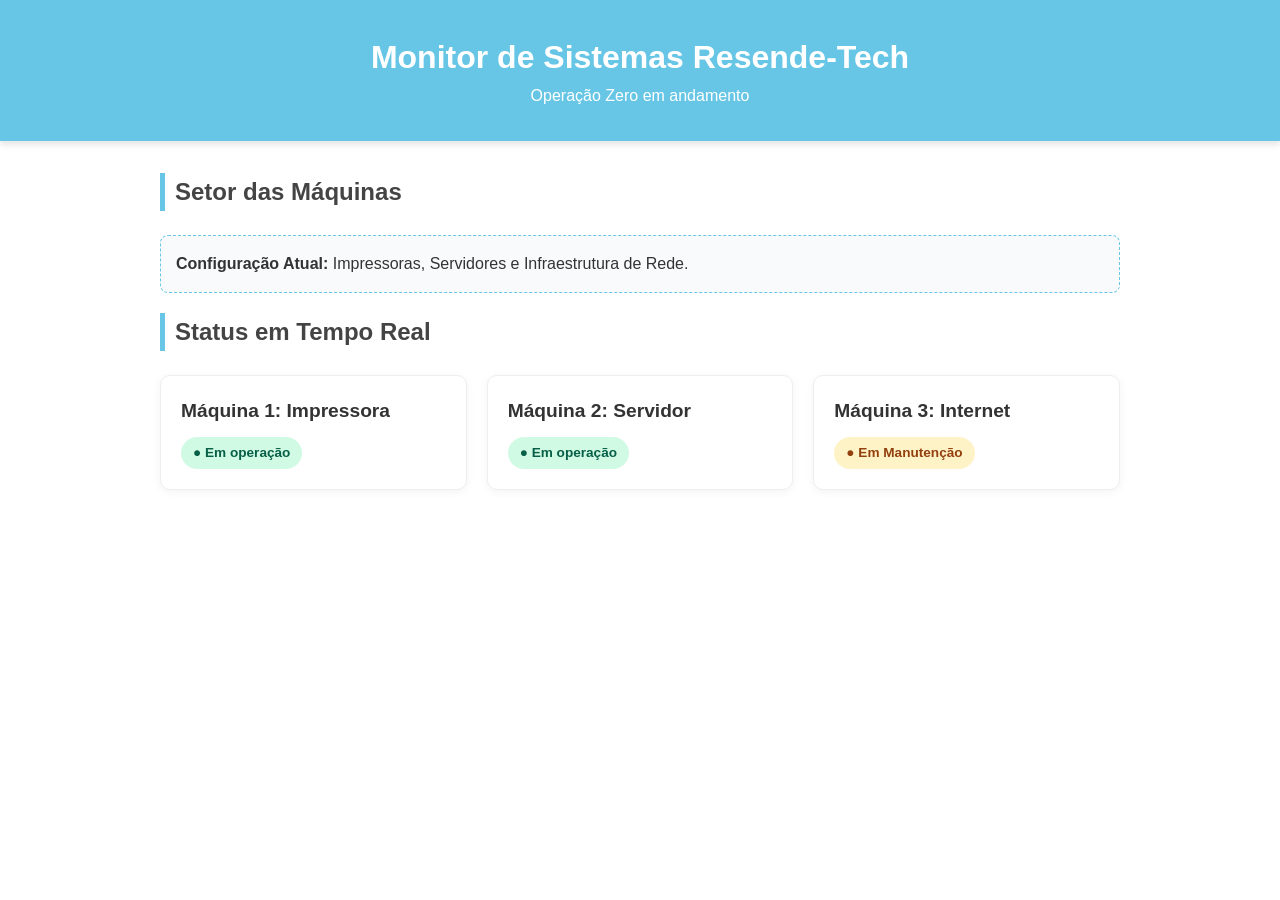
==== onaip/index.html @ 721e935f "Add files via upload" ====
<!DOCTYPE html>
<html lang="pt-br">
<head>
    <meta charset="UTF-8">
    <meta name="viewport" content="width=device-width, initial-scale=1.0">
    <title>Monitor Resende-Tech</title>
    <style>
        /* 1. RESET: Remove margens padrão do navegador */
        * {
            margin: 0;
            padding: 0;
            box-sizing: border-box;
            font-family: 'Segoe UI', Roboto, Helvetica, Arial, sans-serif;
        }

        body {
            background-color: #FFFFFF; /* Fundo solicitado */
            color: #333;
            line-height: 1.6;
        }

        /* 2. CABEÇALHO: Cor Azul-céu (#67c6e5) */
        header {
            background-color: #67c6e5;
            color: white;
            padding: 2rem 1rem;
            text-align: center;
            margin-bottom: 2rem;
            box-shadow: 0 4px 6px rgba(0,0,0,0.1);
        }

        .container {
            max-width: 1000px;
            margin: 0 auto;
            padding: 0 20px;
        }

        h2 {
            margin-bottom: 1.5rem;
            color: #444;
            border-left: 5px solid #67c6e5;
            padding-left: 10px;
        }

        /* 3. GRID DE MÁQUINAS: Organiza os cards */
        .grid-maquinas {
            display: flex;
            flex-wrap: wrap;
            gap: 20px; /* Espaço entre os cards */
            margin-bottom: 3rem;
        }

        /* 4. CARDS: O visual de cada máquina */
        .card {
            background: #fff;
            border: 1px solid #eee;
            border-radius: 10px;
            padding: 20px;
            flex: 1 1 calc(33.333% - 20px); /* 3 por linha no desktop */
            min-width: 250px;
            box-shadow: 0 2px 10px rgba(0,0,0,0.05);
            transition: transform 0.3s ease;
        }

        .card:hover {
            transform: translateY(-5px); /* Efeito de flutuar ao passar o mouse */
        }

        .card h3 {
            margin-bottom: 10px;
            font-size: 1.2rem;
        }

        /* 5. STATUS: Cores para facilitar a visão */
        .status {
            display: inline-block;
            padding: 5px 12px;
            border-radius: 20px;
            font-size: 0.85rem;
            font-weight: bold;
        }

        .operacao { background-color: #d1fae5; color: #065f46; } /* Verde */
        .manutencao { background-color: #fef3c7; color: #92400e; } /* Amarelo */

        .setor-info {
            background-color: #f8fafc;
            padding: 15px;
            border-radius: 8px;
            margin-bottom: 20px;
            border: 1px dashed #67c6e5;
        }
    </style>
</head>
<body>

    <header>
        <h1>Monitor de Sistemas Resende-Tech</h1>
        <p>Operação Zero em andamento</p>
    </header>

    <main class="container">
        
        <section>
            <h2>Setor das Máquinas</h2>
            <div class="setor-info">
                <p><strong>Configuração Atual:</strong> Impressoras, Servidores e Infraestrutura de Rede.</p>
            </div>
        </section>

        <section>
            <h2>Status em Tempo Real</h2>
            
            <div class="grid-maquinas">
                <!-- Máquina 1 -->
                <div class="card">
                    <h3>Máquina 1: Impressora</h3>
                    <span class="status operacao">● Em operação</span>
                </div>

                <!-- Máquina 2 -->
                <div class="card">
                    <h3>Máquina 2: Servidor</h3>
                    <span class="status operacao">● Em operação</span>
                </div>

                <!-- Máquina 3 -->
                <div class="card">
                    <h3>Máquina 3: Internet</h3>
                    <span class="status manutencao">● Em Manutenção</span>
                </div>
            </div>
        </section>

    </main>

</body>
</html>
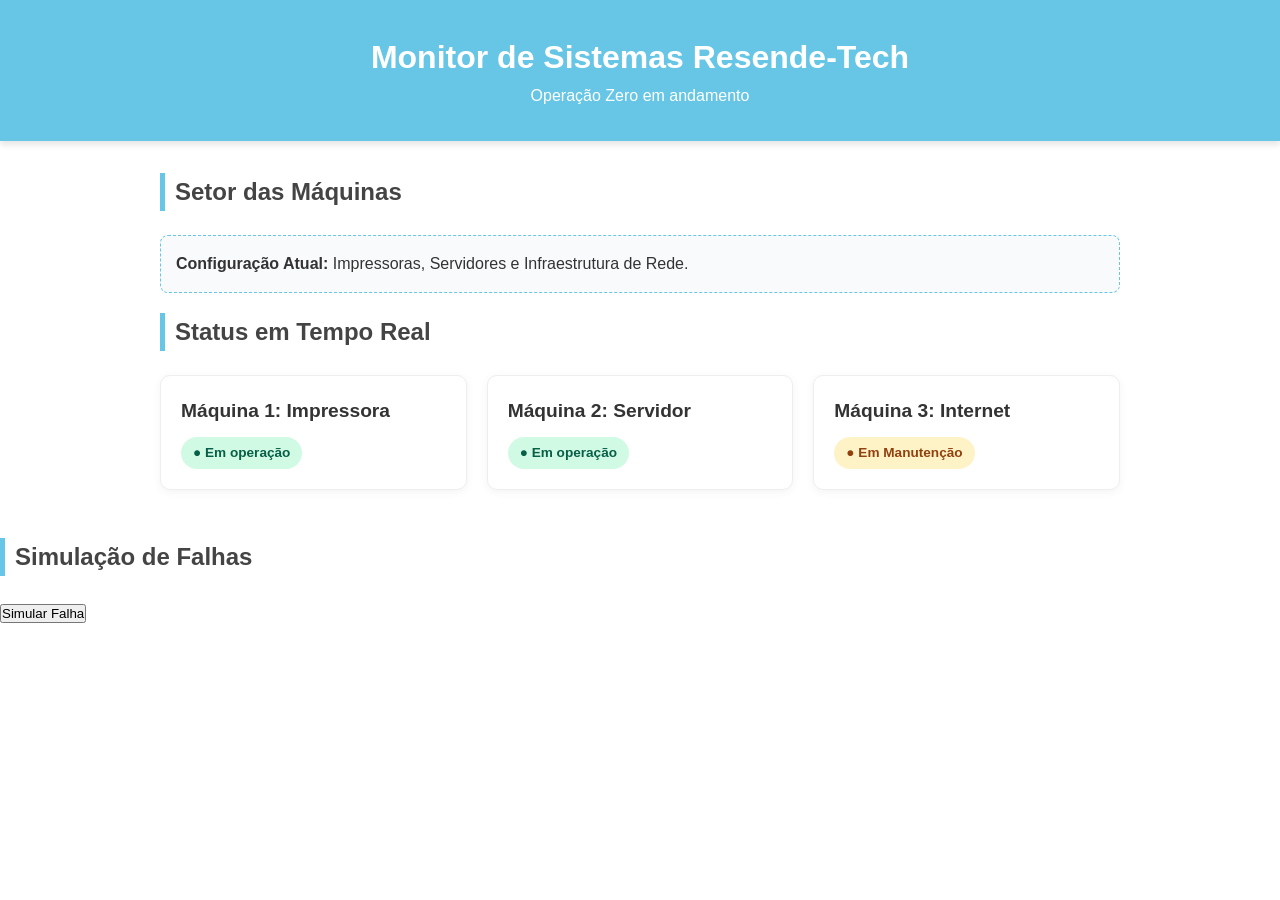
==== commit 116fbff1: "Update index.html" ====
--- a/onaip/index.html
+++ b/onaip/index.html
@@ -135,4 +135,16 @@
     </main>
 
 </body>
-</html>+</html>
+
+<section>
+    <h2>Simulação de Falhas</h2>
+    <button onclick="simularFalha()">Simular Falha</button>
+</section>
+
+<script>
+    function simularFalha() {
+        alert("Falha simulada com sucesso!");
+        // Aqui você pode adicionar a lógica para simular falhas nas máquinas
+    }
+</script>
